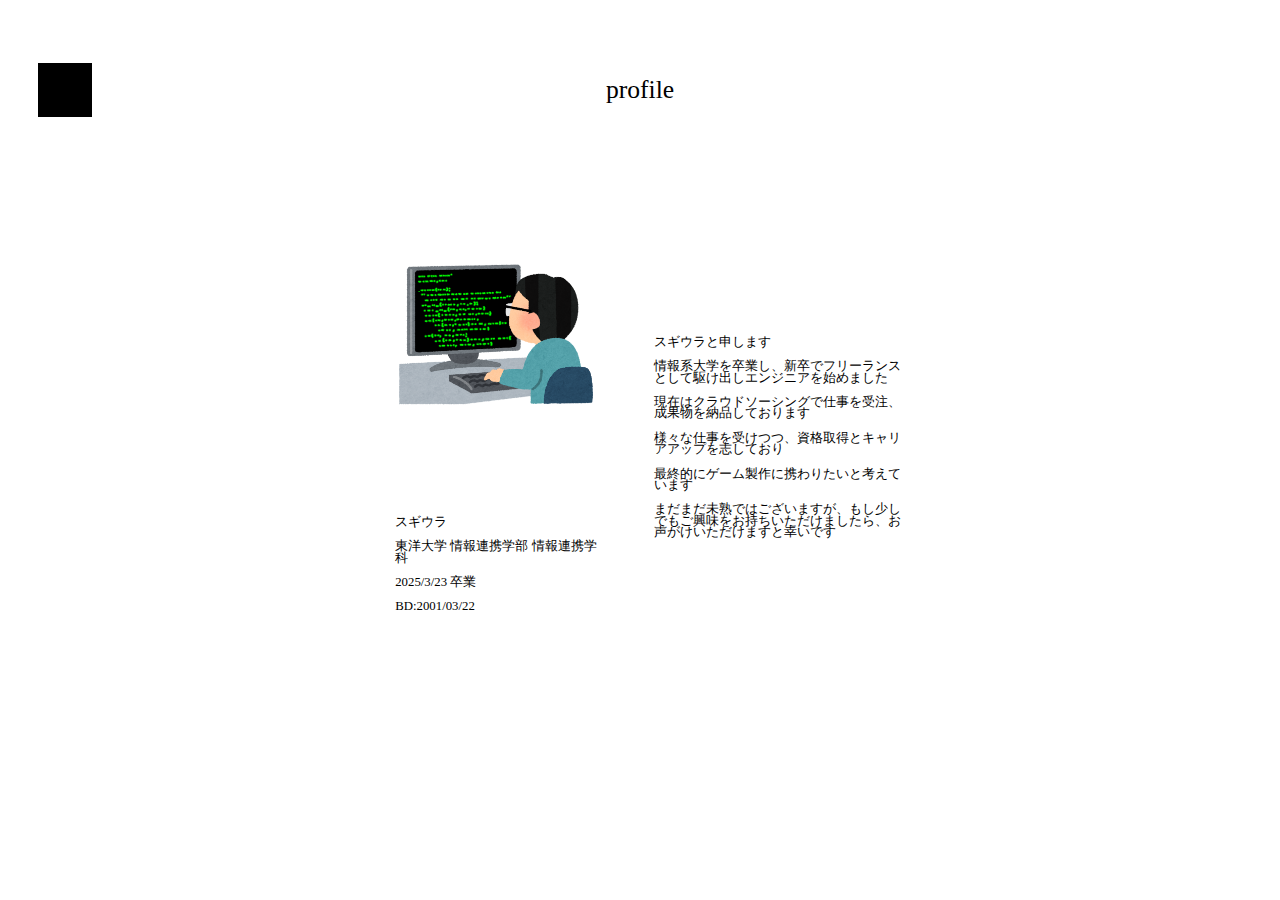
==== pages/profile.html @ 542116dc "add other pages" ====
<!DOCTYPE html>
<html lang="ja">
<head>
    <meta charset="UTF-8">
    <title>Sugiura_Portfolio_profile</title>
    <meta name="viewport" content="width=device-width, initial-scale=1" >
    <link rel="stylesheet" href="../css/profile.css">
    <script src="../js/index.js"></script>
    <!-- pc size -->

</head>
<body>
    <header>
        <a href="../index.html">
            <div class="black_box"></div>
        </a>
        <div class="title">profile</div>
    </header>
    <div class="contents_box">
        <div class="left_box">
            <img src="../img/job_programmer.png">
            <div class="small_message">
                <p>スギウラ</p>
                <p>東洋大学 情報連携学部 情報連携学科</p>
                <p>2025/3/23 卒業</p>
                <p>BD:2001/03/22</p>
            </div>
        </div>
        <div class="right_box">
            <div class="big_message">
                <p>スギウラと申します</p>
                <p>情報系大学を卒業し、新卒でフリーランスとして駆け出しエンジニアを始めました</p>
                <p>現在はクラウドソーシングで仕事を受注、成果物を納品しております</p>
                <p>様々な仕事を受けつつ、資格取得とキャリアアップを志しており</p>
                <p>最終的にゲーム製作に携わりたいと考えています</p>
                <p>まだまだ未熟ではございますが、もし少しでもご興味をお持ちいただけましたら、お声がけいただけますと幸いです</p>
            </div>
        </div>
    </div>
</body>
</html>
---- css/profile.css ----
body{
    margin: 0;

    height:100Vh;
    width:100vw;

    position:relative;
}

header{
    height:20%;
    width:100%;

    position:relative;
}

.black_box{
    height: 30%;
    aspect-ratio: 1 / 1;
    background-color: black;

    position:absolute;
    top:50%;
    transform: translateY(-50%);
    left:3%;

    z-index: 1;
}

.title{
    position:absolute;

    top:50%;
    left:50%;
    transform: translate(-50%,-50%);

    font-size:2vw;
}

.contents_box{
    height: 80%;
    width: 45%;

    position:absolute;
    left:50%;
    transform: translateX(-50%);

    display: flex;
}

.left_box{
    width: 50%;

    position:relative;
}

.left_box > img{
    width:70%;
    height: auto;

    position:absolute;
    top:10%;
    left:50%;
    transform: translateX(-50%);
}

.small_message{
    width: 70%;
    
    position:absolute;
    top:45%;
    left:50%;
    transform: translateX(-50%);
}

.right_box{
    width: 50%;

    position:relative;
}

.big_message{
    width:90%;

    position:absolute;
    top:20%;
    left:50%;
    transform: translateX(-50%);
}

p{
    line-height: 0.9;
    font-size: 80%;
}
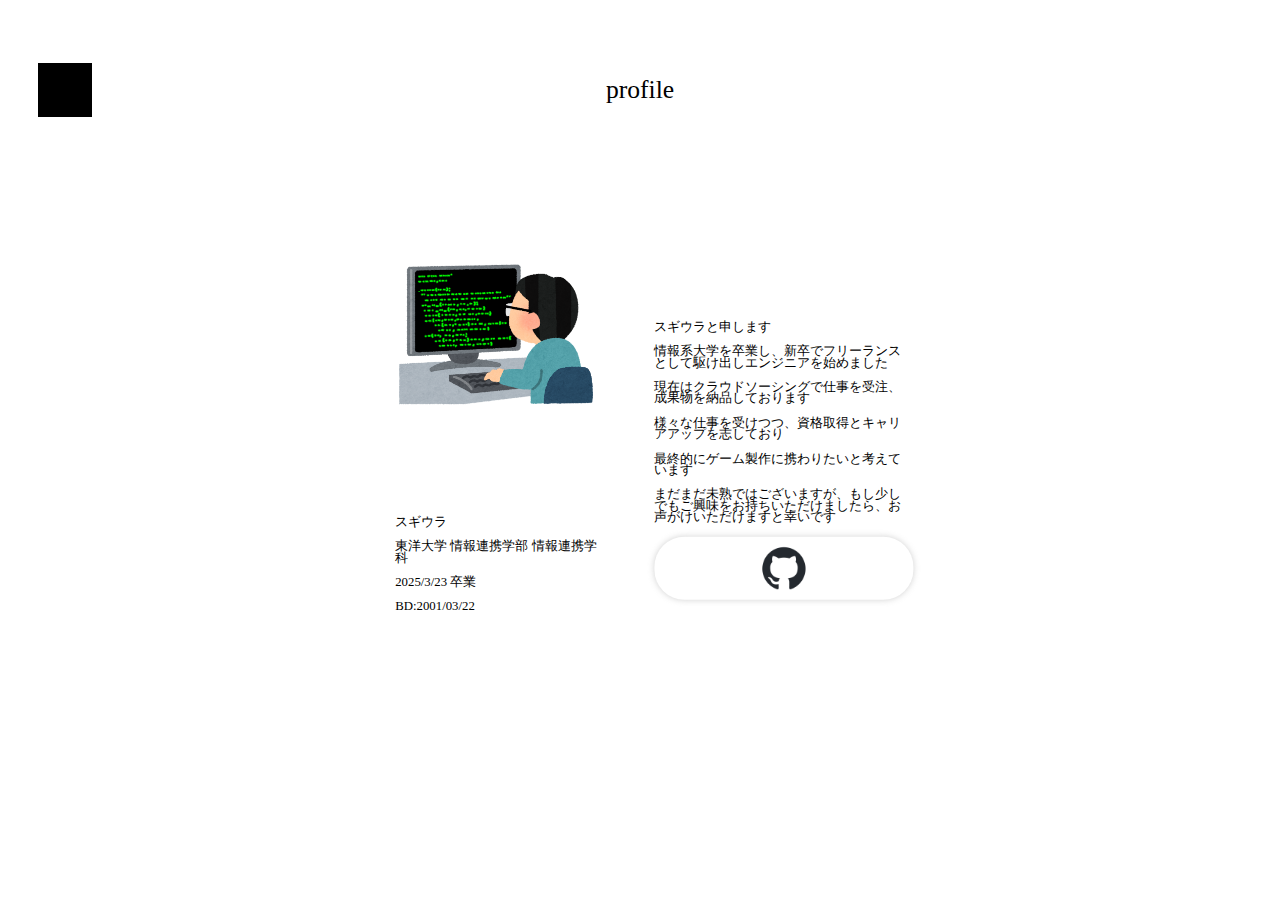
==== commit b4af9fc1: "update" ====
--- a/pages/profile.html
+++ b/pages/profile.html
@@ -34,6 +34,11 @@
                 <p>様々な仕事を受けつつ、資格取得とキャリアアップを志しており</p>
                 <p>最終的にゲーム製作に携わりたいと考えています</p>
                 <p>まだまだ未熟ではございますが、もし少しでもご興味をお持ちいただけましたら、お声がけいただけますと幸いです</p>
+                <div class="some_links">
+                    <div class="link_container">
+                        <a href ="https://github.com/Sugiura-Engineer" target="_blank" rel="noopener noreferrer"><img src="../img/github-mark.png" class="link_github"/></a>
+                    </div>
+                </div>
             </div>
         </div>
     </div>
--- a/css/profile.css
+++ b/css/profile.css
@@ -83,12 +83,29 @@
     width:90%;
 
     position:absolute;
-    top:20%;
+    top: 30%;
     left:50%;
-    transform: translateX(-50%);
+    transform: translate(-50%,-30%);
 }
-
 p{
     line-height: 0.9;
     font-size: 80%;
+}
+.some_links{
+    width:100%;
+}
+.link_container{
+    width:100%;
+    height: 7vh;
+    display: flex;
+    justify-content: center;
+    align-items: center;
+
+    border-radius: 30px;
+    box-shadow: 0px 0px 6px 0px rgba(150, 150, 150, 0.45);
+}
+.link_github{
+    width: 45px;
+    height: auto;
+    display: block;
 }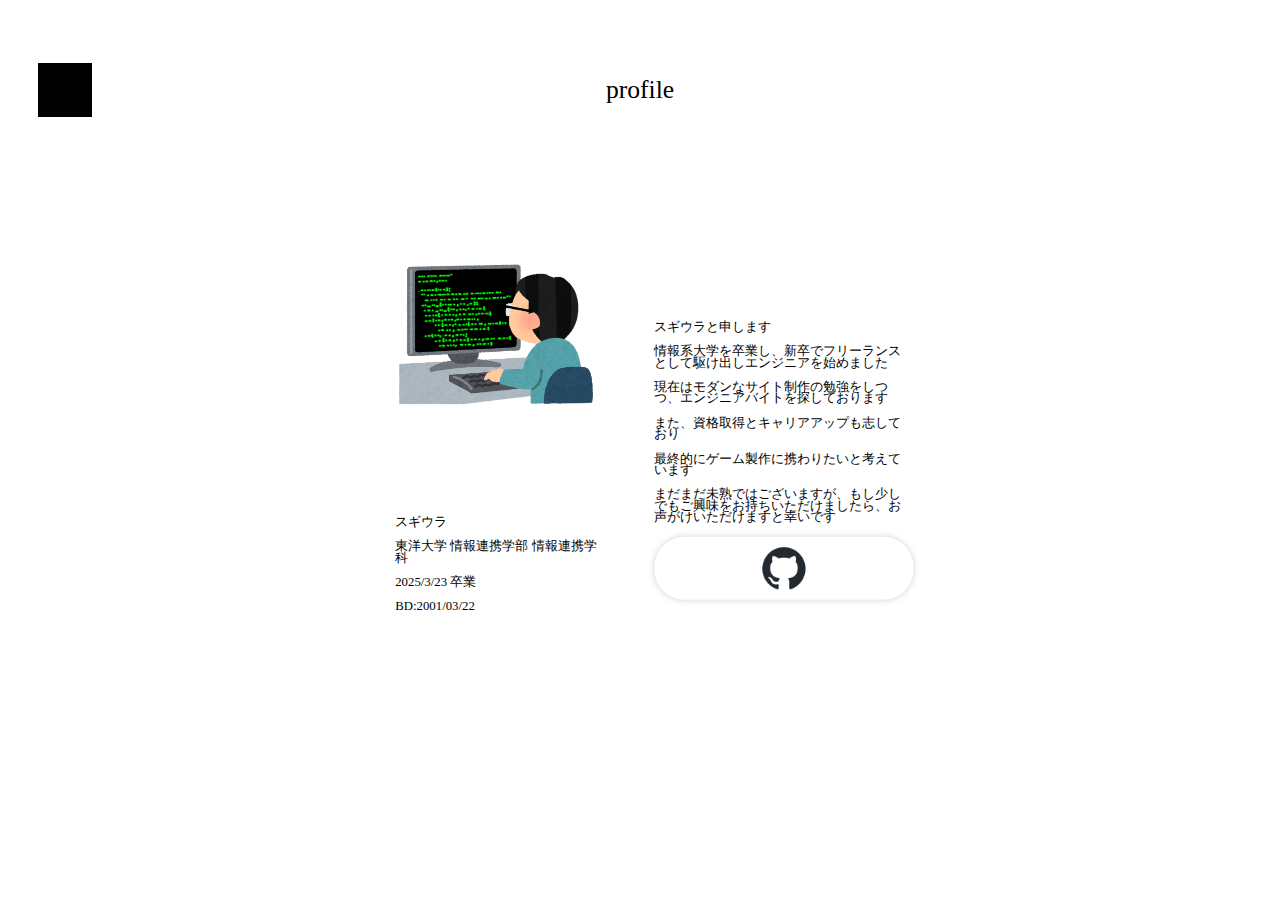
==== commit ff90601b: "update" ====
--- a/pages/profile.html
+++ b/pages/profile.html
@@ -30,8 +30,8 @@
             <div class="big_message">
                 <p>スギウラと申します</p>
                 <p>情報系大学を卒業し、新卒でフリーランスとして駆け出しエンジニアを始めました</p>
-                <p>現在はクラウドソーシングで仕事を受注、成果物を納品しております</p>
-                <p>様々な仕事を受けつつ、資格取得とキャリアアップを志しており</p>
+                <p>現在はモダンなサイト制作の勉強をしつつ、エンジニアバイトを探しております</p>
+                <p>また、資格取得とキャリアアップも志しており</p>
                 <p>最終的にゲーム製作に携わりたいと考えています</p>
                 <p>まだまだ未熟ではございますが、もし少しでもご興味をお持ちいただけましたら、お声がけいただけますと幸いです</p>
                 <div class="some_links">
